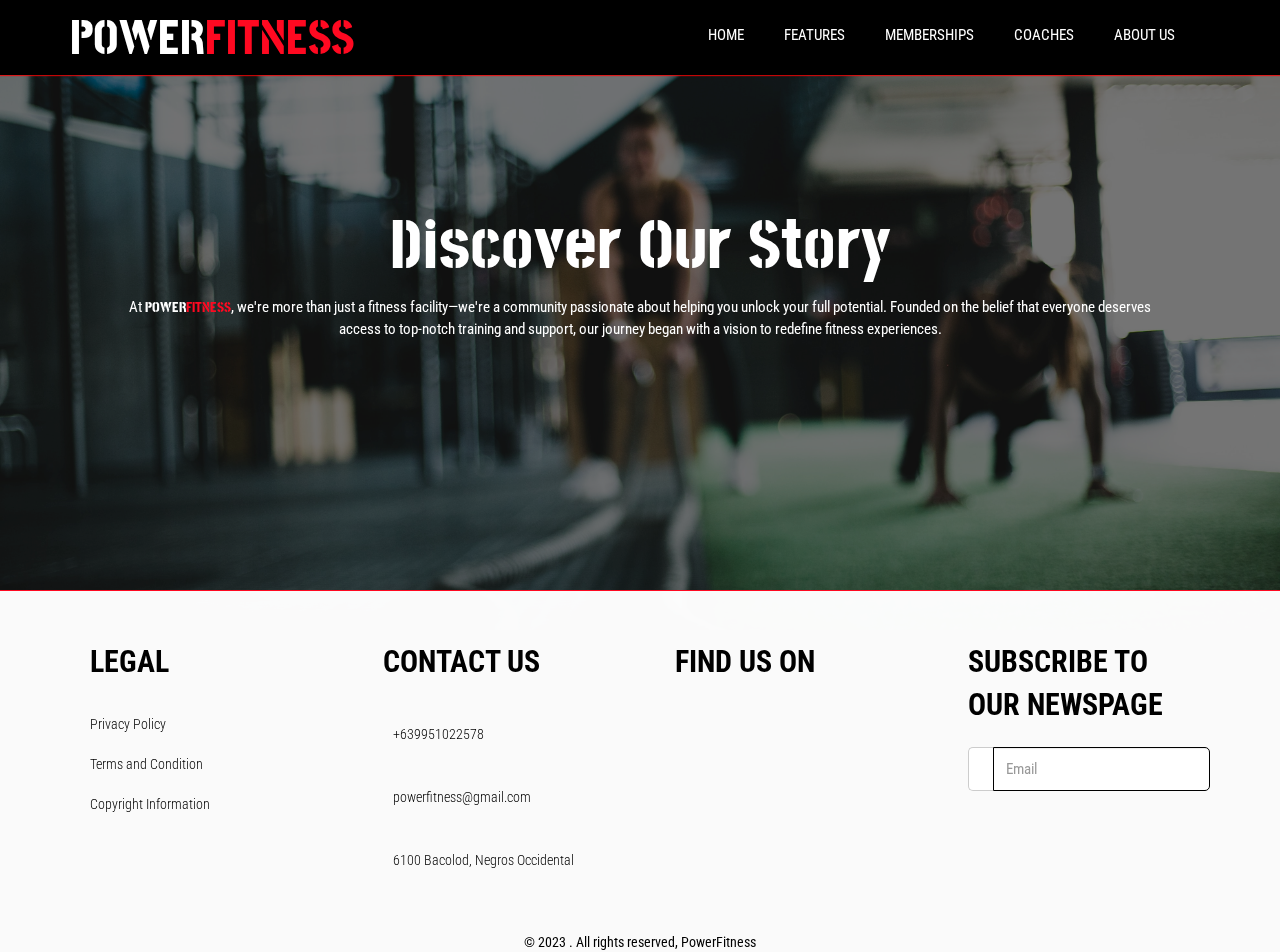
==== about-us.html @ 97500b66 "Try" ====
<!DOCTYPE html>
<html lang="en">
  <head>
    <meta charset="UTF-8" />
    <meta name="viewport" content="width=device-width, initial-scale=1.0" />
    <title>About Us</title>

    <!-- Font Awesome Icons-->
    <link
      rel="stylesheet"
      href="https://cdnjs.cloudflare.com/ajax/libs/font-awesome/6.4.2/css/all.min.css"
      integrity="sha512-z3gLpd7yknf1YoNbCzqRKc4qyor8gaKU1qmn+CShxbuBusANI9QpRohGBreCFkKxLhei6S9CQXFEbbKuqLg0DA=="
      crossorigin="anonymous"
      referrerpolicy="no-referrer"
    />

    <!-- Bootstrap 3-->
    <link rel="stylesheet" href="https://maxcdn.bootstrapcdn.com/bootstrap/3.4.1/css/bootstrap.min.css" />
    <script src="https://ajax.googleapis.com/ajax/libs/jquery/3.7.1/jquery.min.js"></script>
    <script src="https://maxcdn.bootstrapcdn.com/bootstrap/3.4.1/js/bootstrap.min.js"></script>

    <!-- Google Font Roboto Condensed -->
    <link rel="preconnect" href="https://fonts.googleapis.com" />
    <link rel="preconnect" href="https://fonts.gstatic.com" crossorigin />
    <link href="https://fonts.googleapis.com/css2?family=Roboto+Condensed:wght@100;200;300;400;500;600;700;800;900&display=swap" rel="stylesheet" />

    <!-- CSS -->
    <link rel="stylesheet" href="/css/about-us.css" />
  </head>
  <body>
    <!-- Navbar -->
    <nav class="navbar navbar-default navbar-fixed-top">
      <div class="container">
        <div class="navbar-header">
          <button type="button" class="navbar-toggle" data-toggle="collapse" data-target="#my_navbar">
            <span class="icon-bar"></span>
            <span class="icon-bar"></span>
          </button>
          <a class="navbar-brand logo font-post font-4r" href="#myPage">POWER<span class="font-accent">FITNESS</span></a>
        </div>
        <div class="collapse navbar-collapse" id="my_navbar">
          <ul class="nav navbar-nav navbar-right font-roboto font-400 font-letter-space-0 font-1fr">
            <li><a href="#hero" class="nav-link text-center">HOME</a></li>
            <li>
              <a href="#feature" class="nav-link text-center">FEATURES</a>
            </li>
            <li>
              <a href="#membership" class="nav-link text-center">MEMBERSHIPS</a>
            </li>
            <li>
              <a href="#coaches" class="nav-link text-center">COACHES</a>
            </li>
            <li>
              <a href="/about-us.html" class="nav-link text-center">ABOUT US</a>
            </li>
            <li>
              <a href="" class="profile-icon text-center" data-toggle="modal" data-target="#myModal"> <i class="fa-regular fa-user"></i></a>
            </li>
          </ul>
        </div>
      </div>
    </nav>

    <main class="about-us" id="about-us">
      <div>
        <div class="landing">
          <div class="img-wrap">
            <img src="/images/24_Hover.jpg" alt=""> 
          </div>
          <div class="caption">
            <h1 class="font-post font-body text-center font-4r">Discover Our Story</h1>
            <p class="font-body font-roboto text-center font-1fr">At <span class="font-post">POWER<span class="font-accent">FITNESS</span></span>, we're more than just a fitness facility—we're a community passionate about helping
              you unlock your full potential. Founded on the belief that everyone
              deserves access to top-notch training and support, our journey began with a vision to redefine fitness experiences.</p>
          </div>
        </div>
      </div>
    </main>



    <!-- Footer Section -->
    <footer class="footer-section bg-white-washed">
      <div class="container">
        <div class="row">
          <div class="col-xs-12 col-lg-3 col-sm-6 col-md-3">
            <a href="#legal" data-toggle="collapse" class="font-black font-roboto font-2r font-700">
              <span class="footer-links">LEGAL<i class="glyphicon glyphicon-chevron-down font-black"> </i></span>
            </a>
            <div id="legal" class="collapse">
              <ul class="thy-list">
                <li class="font-roboto font-black font-300"><a href="" class="footer-link font-black">Privacy Policy</a></li>
                <li class="font-roboto font-black font-300"><a href="" class="footer-link font-black">Terms and Condition</a></li>
                <li class="font-roboto font-black font-300"><a href="" class="footer-link font-black">Copyright Information</a></li>
              </ul>
            </div>
          </div>
          <div class="col-xs-12 col-lg-3 col-sm-6 col-md-3">
            <a href="#contact" data-toggle="collapse" class="font-black font-roboto font-2r font-700">
              <span class="footer-links">CONTACT US<i class="glyphicon glyphicon-chevron-down font-black"> </i></span>
            </a>
            <div id="contact" class="collapse">
              <ul class="thy-list contact-list">
                <li class="font-roboto font-black font-300"><i class="fa-solid fa-phone"></i>+639951022578</li>
                <li class="font-roboto font-black font-300"><i class="fa-solid fa-mail-bulk"></i>powerfitness@gmail.com</li>
                <li class="font-roboto font-black font-300"><i class="fa-solid fa-map-location-dot"></i> 6100 Bacolod, Negros Occidental</li>
              </ul>
            </div>
          </div>
          <div class="col-xs-12 col-lg-3 col-sm-6 col-md-3">
            <a href="#social" data-toggle="collapse" class="font-black font-roboto font-2r font-700">
              <span class="footer-links">FIND US ON<i class="glyphicon glyphicon-chevron-down font-black"> </i></span>
            </a>
            <div id="social" class="collapse">
              <ul class="thy-list social-list">
                <li class="font-roboto font-black font-300">
                  <a href="" class="footer-link font-black"><i class="fa-brands fa-facebook-f"></i></a>
                </li>
                <li class="font-roboto font-black font-300">
                  <a href="" class="footer-link font-black"><i class="fa-brands fa-tiktok"></i></a>
                </li>
                <li class="font-roboto font-black font-300">
                  <a href="" class="footer-link font-black"><i class="fa-brands fa-instagram"></i></a>
                </li>
                <li class="font-roboto font-black font-300">
                  <a href="" class="footer-link font-black"><i class="fa-brands fa-twitter"></i></a>
                </li>
              </ul>
            </div>
          </div>
          <div class="col-xs-12 col-lg-3 col-sm-6 col-md-3">
            <span class="font-black font-roboto font-2r font-700 footer-links">SUBSCRIBE TO OUR NEWSPAGE</span>
            <div class="thy-list subscribe-form">
              <form action="">
                <div class="input-group">
                  <a class="input-group-addon bg-white btn"><i class="fa-solid fa-newspaper font-accent"></i></a>
                  <input id="sub" type="email" class="form-control font-roboto font-1fr" name="email" placeholder="Email" />
                </div>
              </form>
            </div>
          </div>
        </div>
      </div>
    </footer>
    <div class="bg-white-washed">
      <p class="text-center font-black margin-0 font-roboto font-3 200">© 2023 . All rights reserved, PowerFitness</p>
    </div>
  </body>
</html>
---- css/about-us.css ----
@import '/css/index.css';


/* Landing */
.landing{
  height: max-content;
  width: max-content;
  position: relative;
}

.landing .img-wrap{
  width: 100vw;
  height: 60vh;
}


.landing img{
  width: 100%;
  height: 70vh;
  object-fit: cover;
  object-position: center 50px;
  z-index: -10000;

  position: fixed;
  filter:brightness(0.5);
}

@media screen and (min-width: 992px) {
  .landing .caption h1{
    font-size: 7rem;
  }
}


.landing .caption{
  position: absolute;
  top: 50%;
  left: 50%;
  transform: translate(-50%, -50%);
  width: 80%;
}
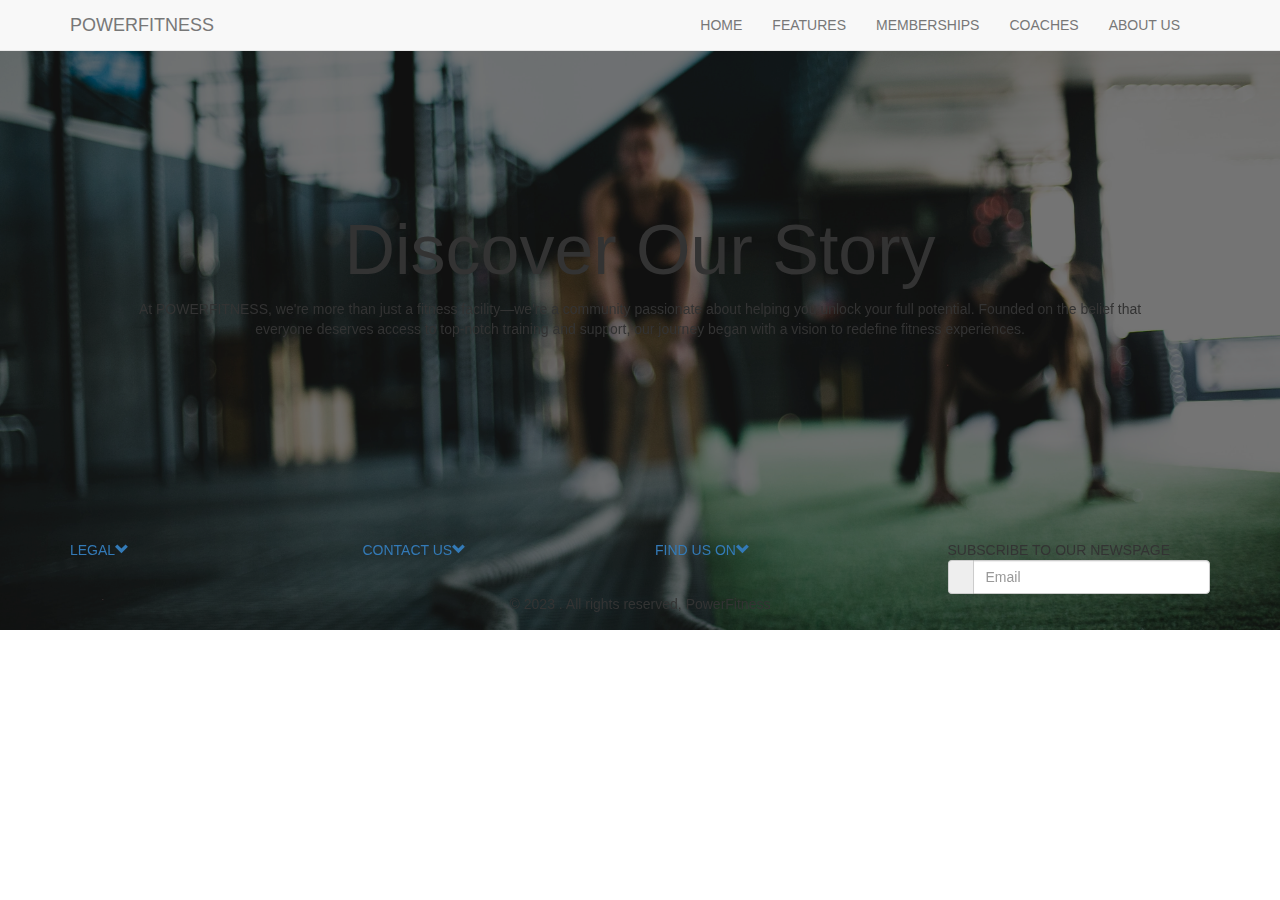
==== commit e1ca807f: "Fix Directory" ====
--- a/about-us.html
+++ b/about-us.html
@@ -65,7 +65,7 @@
       <div>
         <div class="landing">
           <div class="img-wrap">
-            <img src="/images/24_Hover.jpg" alt=""> 
+            <img src="images/24_Hover.jpg" alt=""> 
           </div>
           <div class="caption">
             <h1 class="font-post font-body text-center font-4r">Discover Our Story</h1>
--- a/css/about-us.css
+++ b/css/about-us.css
@@ -1,4 +1,4 @@
-@import '/css/index.css';
+@import 'css/index.css';
 
 
 /* Landing */
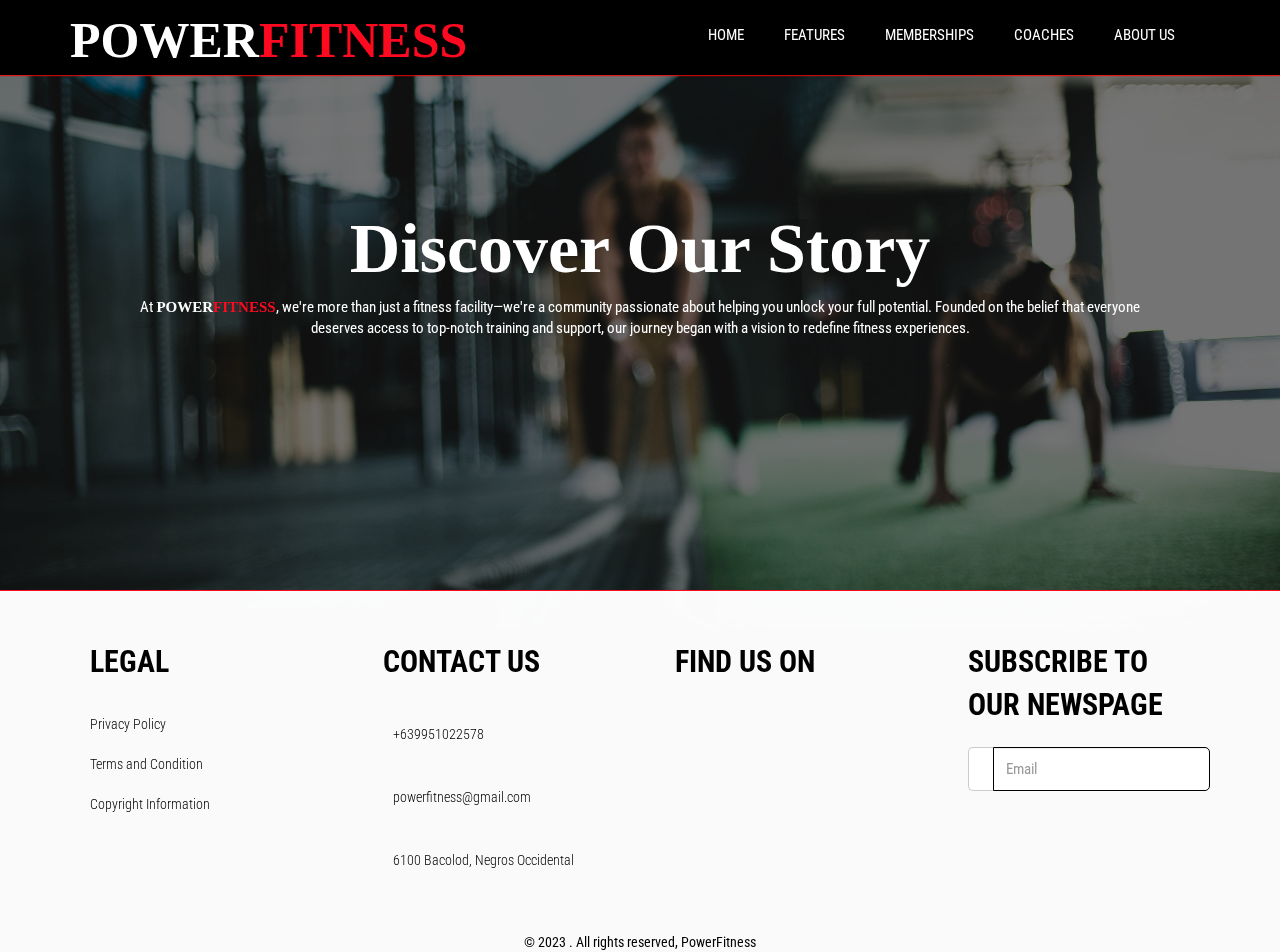
==== commit 46eb53cc: "Bugssss" ====
--- a/about-us.html
+++ b/about-us.html
@@ -25,7 +25,7 @@
     <link href="https://fonts.googleapis.com/css2?family=Roboto+Condensed:wght@100;200;300;400;500;600;700;800;900&display=swap" rel="stylesheet" />
 
     <!-- CSS -->
-    <link rel="stylesheet" href="/css/about-us.css" />
+    <link rel="stylesheet" href="css/about-us.css" />
   </head>
   <body>
     <!-- Navbar -->
--- a/css/about-us.css
+++ b/css/about-us.css
@@ -1,15 +1,12 @@
-@import 'css/index.css';
+@import '/css/index.css';
 
 
 /* Landing */
 .landing{
-  height: max-content;
-  width: max-content;
   position: relative;
 }
 
 .landing .img-wrap{
-  width: 100vw;
   height: 60vh;
 }
 
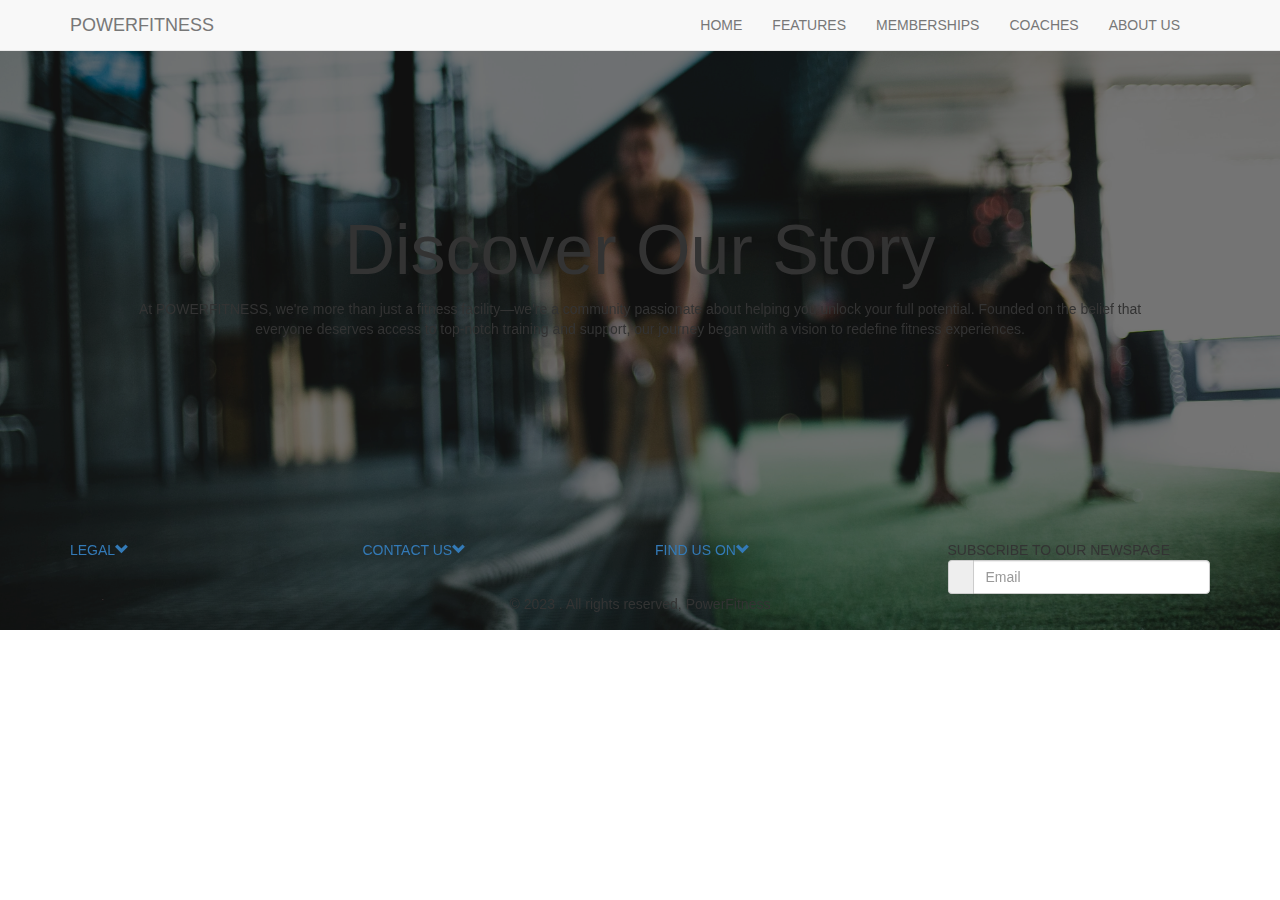
==== commit 90138bb5: "asfsfsdf" ====
--- a/about-us.html
+++ b/about-us.html
@@ -40,7 +40,7 @@
         </div>
         <div class="collapse navbar-collapse" id="my_navbar">
           <ul class="nav navbar-nav navbar-right font-roboto font-400 font-letter-space-0 font-1fr">
-            <li><a href="#hero" class="nav-link text-center">HOME</a></li>
+            <li><a href="index.html" class="nav-link text-center">HOME</a></li>
             <li>
               <a href="#feature" class="nav-link text-center">FEATURES</a>
             </li>
@@ -51,7 +51,7 @@
               <a href="#coaches" class="nav-link text-center">COACHES</a>
             </li>
             <li>
-              <a href="/about-us.html" class="nav-link text-center">ABOUT US</a>
+              <a href="about-us.html" class="nav-link text-center">ABOUT US</a>
             </li>
             <li>
               <a href="" class="profile-icon text-center" data-toggle="modal" data-target="#myModal"> <i class="fa-regular fa-user"></i></a>
--- a/css/about-us.css
+++ b/css/about-us.css
@@ -1,4 +1,4 @@
-@import '/css/index.css';
+@import 'css/index.css';
 
 
 /* Landing */
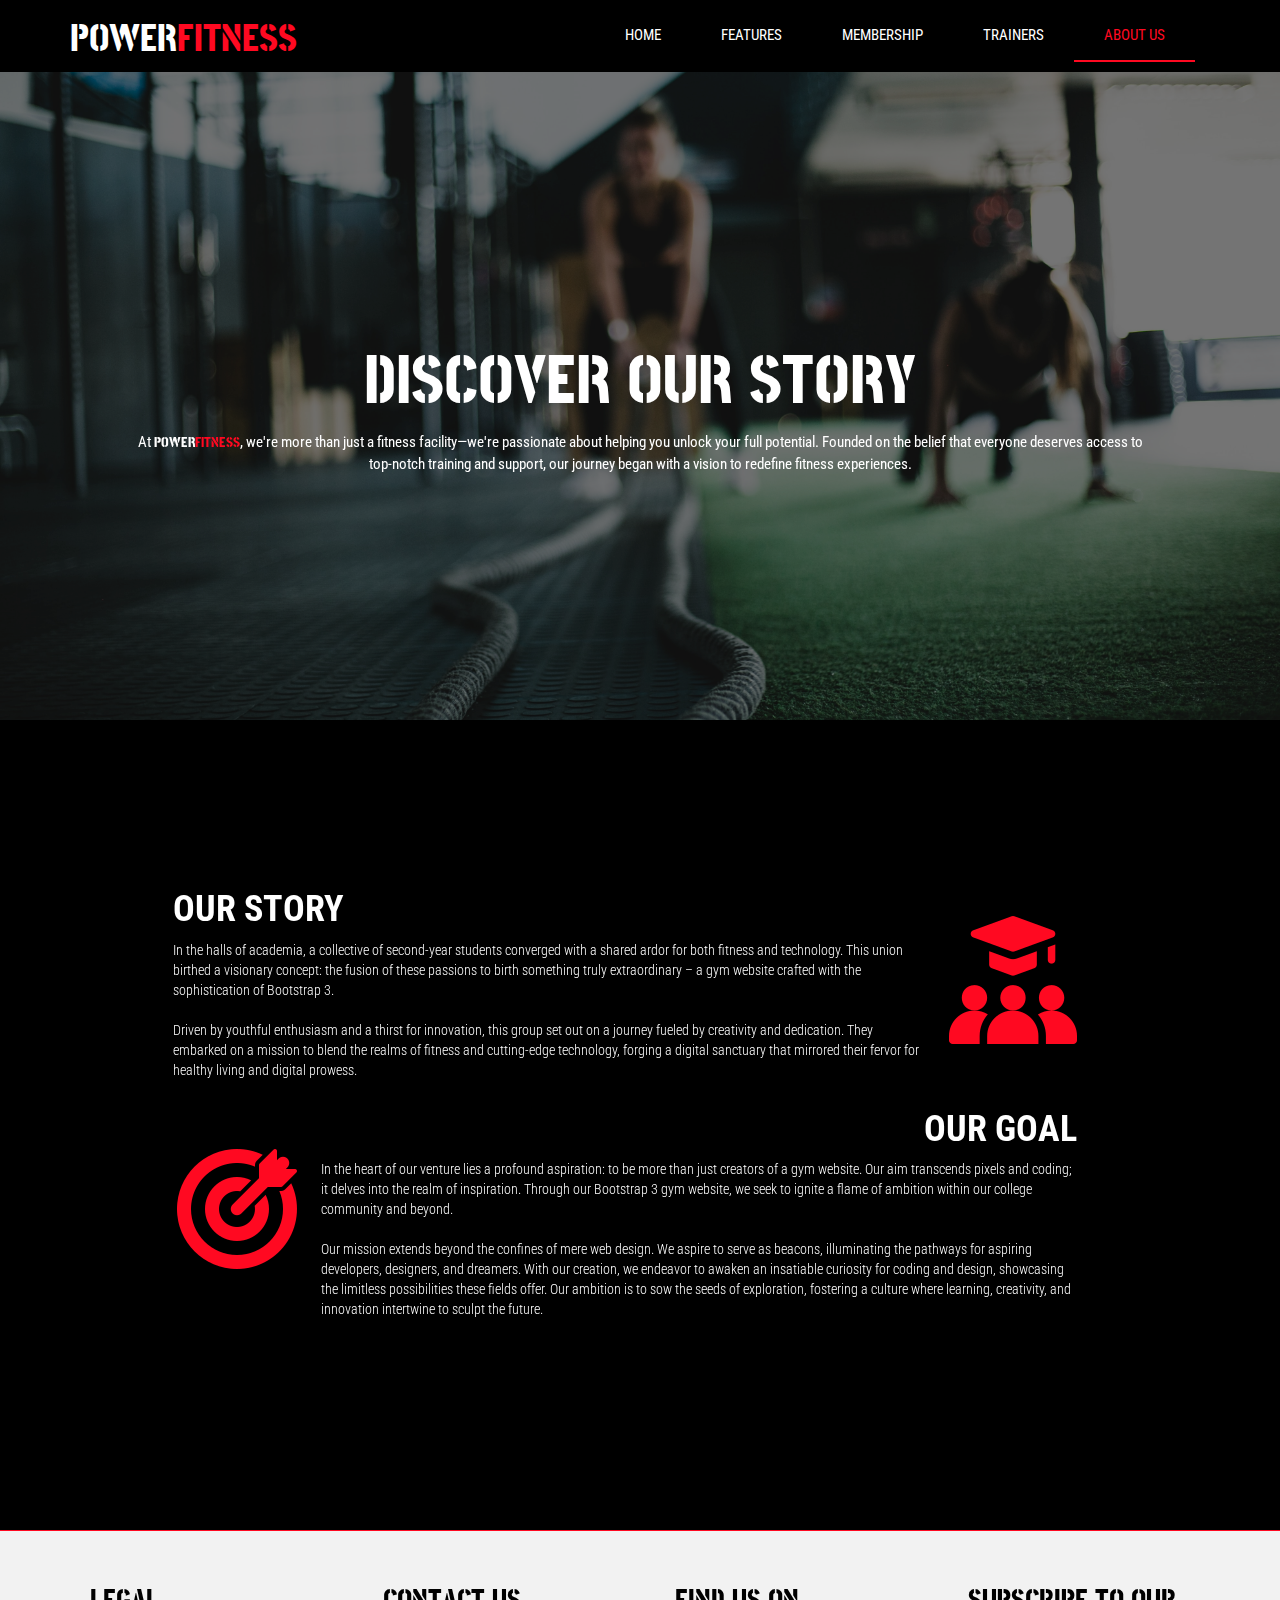
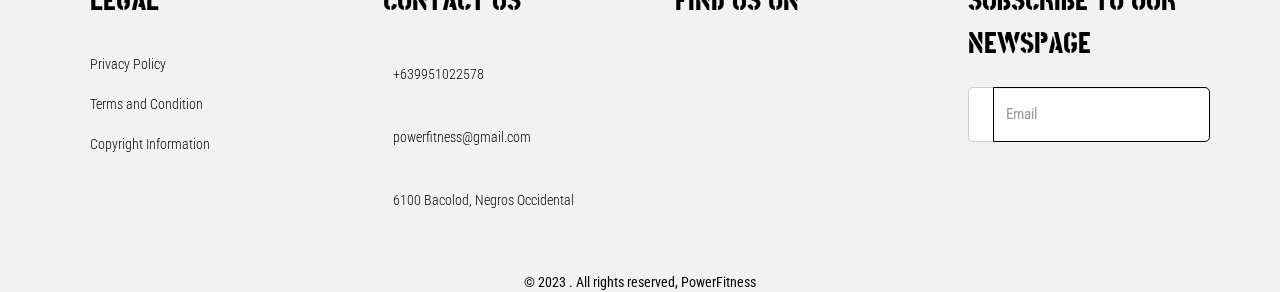
==== commit 0866b07c: "Revamp of the website for the gym.  This is a work in progress." ====
--- a/about-us.html
+++ b/about-us.html
@@ -26,35 +26,41 @@
 
     <!-- CSS -->
     <link rel="stylesheet" href="css/about-us.css" />
+
+    <!-- CSS Base -->
+    <link rel="stylesheet" href="css/__base.css" />
+    <link rel="stylesheet" href="css/__footer.css" />
+    <link rel="stylesheet" href="css/__navbar.css" />
   </head>
   <body>
-    <!-- Navbar -->
+    <!-- NAVBAR -->
     <nav class="navbar navbar-default navbar-fixed-top">
       <div class="container">
         <div class="navbar-header">
-          <button type="button" class="navbar-toggle" data-toggle="collapse" data-target="#my_navbar">
+          <button type="button" class="navbar-toggle" data-toggle="collapse" data-target="#myNavbar">
+            <span class="icon-bar"></span>
             <span class="icon-bar"></span>
             <span class="icon-bar"></span>
           </button>
-          <a class="navbar-brand logo font-post font-4r" href="#myPage">POWER<span class="font-accent">FITNESS</span></a>
+          <a class="navbar-brand logo" href="#myPage">POWER<span>FITNESS</span></a>
         </div>
-        <div class="collapse navbar-collapse" id="my_navbar">
-          <ul class="nav navbar-nav navbar-right font-roboto font-400 font-letter-space-0 font-1fr">
-            <li><a href="index.html" class="nav-link text-center">HOME</a></li>
+        <div class="collapse navbar-collapse" id="myNavbar">
+          <ul class="nav navbar-nav navbar-right">
+            <li ><a href="index.html" class="nav-link">HOME</a></li>
             <li>
-              <a href="#feature" class="nav-link text-center">FEATURES</a>
+              <a href="features.html" class="nav-link">FEATURES</a>
             </li>
             <li>
-              <a href="#membership" class="nav-link text-center">MEMBERSHIPS</a>
+              <a href="#membership" class="nav-link">MEMBERSHIP</a>
+            </li>
+            <li >
+              <a href="trainers.html" class="nav-link">TRAINERS</a>
+            </li>
+            <li class="active">
+              <a href="about-us.html" class="nav-link">ABOUT US</a>
             </li>
             <li>
-              <a href="#coaches" class="nav-link text-center">COACHES</a>
-            </li>
-            <li>
-              <a href="about-us.html" class="nav-link text-center">ABOUT US</a>
-            </li>
-            <li>
-              <a href="" class="profile-icon text-center" data-toggle="modal" data-target="#myModal"> <i class="fa-regular fa-user"></i></a>
+              <a href="sign-up.html" class="profile-icon"> <i class="fa-regular fa-user"></i></a>
             </li>
           </ul>
         </div>
@@ -65,22 +71,61 @@
       <div>
         <div class="landing">
           <div class="img-wrap">
-            <img src="images/24_Hover.jpg" alt=""> 
+            <img src="images/24_Hover.jpg" alt="" />
           </div>
           <div class="caption">
-            <h1 class="font-post font-body text-center font-4r">Discover Our Story</h1>
-            <p class="font-body font-roboto text-center font-1fr">At <span class="font-post">POWER<span class="font-accent">FITNESS</span></span>, we're more than just a fitness facility—we're a community passionate about helping
-              you unlock your full potential. Founded on the belief that everyone
-              deserves access to top-notch training and support, our journey began with a vision to redefine fitness experiences.</p>
+            <h1 class="ff-header font-body text-center font-4r text-uppercase fw-300">Discover Our Story</h1>
+            <p class="ff-body font-roboto f-clr-white text-center font-1fr">
+              At <span class="font-post">POWER<span class="font-accent">FITNESS</span></span
+              >, we're more than just a fitness facility—we're passionate about helping you unlock your full potential. Founded on the belief that
+              everyone deserves access to top-notch training and support, our journey began with a vision to redefine fitness experiences.
+            </p>
           </div>
         </div>
       </div>
     </main>
 
-
+    <section class="background-black story">
+      <div class="row">
+        <div class="col-md-12">
+          <div>
+            <h1>OUR STORY</h1>
+            <p>
+              In the halls of academia, a collective of second-year students converged with a shared ardor for both fitness and technology. This union
+              birthed a visionary concept: the fusion of these passions to birth something truly extraordinary – a gym website crafted with the
+              sophistication of Bootstrap 3. <br /><br />
+              Driven by youthful enthusiasm and a thirst for innovation, this group set out on a journey fueled by creativity and dedication. They
+              embarked on a mission to blend the realms of fitness and cutting-edge technology, forging a digital sanctuary that mirrored their fervor
+              for healthy living and digital prowess.
+            </p>
+          </div>
+          <div>
+            <img src="images/icons/education.png" alt="" />
+          </div>
+        </div>
+        <div class="col-md-12">
+          <div>
+            <img src="images/icons/target.png" alt="" />
+          </div>
+          <div>
+            <h1 class="text-right">OUR GOAL</h1>
+            <p>
+              In the heart of our venture lies a profound aspiration: to be more than just creators of a gym website. Our aim transcends pixels and
+              coding; it delves into the realm of inspiration. Through our Bootstrap 3 gym website, we seek to ignite a flame of ambition within our
+              college community and beyond.
+              <br /><br />
+              Our mission extends beyond the confines of mere web design. We aspire to serve as beacons, illuminating the pathways for aspiring
+              developers, designers, and dreamers. With our creation, we endeavor to awaken an insatiable curiosity for coding and design, showcasing
+              the limitless possibilities these fields offer. Our ambition is to sow the seeds of exploration, fostering a culture where learning,
+              creativity, and innovation intertwine to sculpt the future.
+            </p>
+          </div>
+        </div>
+      </div>
+    </section>
 
     <!-- Footer Section -->
-    <footer class="footer-section bg-white-washed">
+    <footer class="footer-section bg-white-washed margin-0">
       <div class="container">
         <div class="row">
           <div class="col-xs-12 col-lg-3 col-sm-6 col-md-3">
--- a/css/about-us.css
+++ b/css/about-us.css
@@ -1,38 +1,95 @@
-@import 'css/index.css';
-
-
 /* Landing */
-.landing{
+.landing {
   position: relative;
 }
 
-.landing .img-wrap{
-  height: 60vh;
+.landing .img-wrap {
+  height: 90vh;
 }
 
-
-.landing img{
+.landing img {
   width: 100%;
-  height: 70vh;
+  height: 80vh;
   object-fit: cover;
   object-position: center 50px;
   z-index: -10000;
 
   position: fixed;
-  filter:brightness(0.5);
+  filter: brightness(0.5);
 }
 
 @media screen and (min-width: 992px) {
-  .landing .caption h1{
+  .landing .caption h1 {
     font-size: 7rem;
   }
 }
 
-
-.landing .caption{
+.landing .caption {
   position: absolute;
   top: 50%;
   left: 50%;
   transform: translate(-50%, -50%);
   width: 80%;
-}+}
+
+/* Story */
+.story {
+  height: fit-content;
+  min-height: 80vh;
+  padding: 1rem;
+  padding-top: 6rem;
+}
+
+.story .row {
+  width: 100%;
+}
+
+.story .col-md-12 {
+  padding: 0;
+  display: flex;
+  align-items: center;
+  justify-content: center;
+  gap: 2rem;
+
+  color: var(--text-body);
+  font-family: var(--body);
+}
+
+.story .col-md-12 h1 {
+  font-weight: 700;
+}
+
+.story .col-md-12 p {
+  font-weight: 300;
+}
+
+.story .row .col-md-12:first-child div:first-child,
+.story .row .col-md-12:nth-child(2) div:nth-child(2) {
+  width: 60%;
+}
+
+@media screen and (max-width: 992px) {
+  .story {
+    padding: 2rem;
+  }
+
+  .story .row {
+    display: grid;
+    place-content: center;
+  }
+
+  .story .col-md-12 {
+    flex-direction: column;
+    margin-bottom: 5rem;
+    text-align: justify;
+  }
+
+  .story .col-md-12 > * {
+    margin-left: 3rem;
+  }
+
+  .story .row .col-md-12:first-child div:first-child,
+  .story .row .col-md-12:nth-child(2) div:nth-child(2) {
+    width: 100%;
+  }
+}
--- a/css/__base.css
+++ b/css/__base.css
@@ -0,0 +1,170 @@
+/* Imports Fonts */
+@import url('https://fonts.googleapis.com/css2?family=Roboto+Condensed:wght@100;200;300;400;500;600;700;800;900&display=swap');
+
+/* Reset All*/
+* {
+  margin: 0;
+  padding: 0;
+  box-sizing: border-box;
+  scroll-behavior: smooth;
+}
+
+/* Use locally stored font */
+@font-face {
+  font-family: "Post No Bills Colombo ExtraBold Regular";
+  font-style: normal;
+  font-weight: normal;
+  src: url("/fonts/PostNoBillsColombo-ExtraBold.woff");
+}
+
+/* Custom Properties */
+:root {
+    --text-body-accent: #ff0921;
+    --text-body: #ffffff;
+    --text-black:#000;
+    --bg-black: #000000;
+    --bg-white:#ffff;
+    --header: "Post No Bills Colombo ExtraBold Regular";
+    --body: 'Roboto Condensed', sans-serif;
+}
+
+
+/* Default Style Tags*/
+body {
+  background-color: var(--bg-black);
+  overflow-x: hidden;
+}
+
+a {
+  text-decoration: none;
+  color: var(--text-body);
+}
+
+
+/* Custom Classes */
+.background-black{
+    background-color: var(--bg-black);
+}
+
+.background-white{
+    background-color: white;
+}
+
+
+/* Old Font Color and Family Classess*/
+.body-font {
+  font-family: var(--body);
+}
+
+.header-font {
+  font-family: var(--header);
+}
+
+.accent-font {
+  color: var(--text-body-accent);
+}
+
+.body-font {
+  color: var(--text-body);
+}
+
+.font-body{
+  font-family: var(--body);
+}
+
+.font-header{
+  font-family: var(--header);
+}
+
+.font-white{
+  color: var(--text-body);
+}
+
+.font-accent{
+  color: var(--text-body-accent);
+}
+
+.font-black{
+  color: var(--bg-black);
+}
+
+/* New */
+.ff-body{
+  font-family: var(--body) !important;
+}
+
+.ff-header{
+  font-family: var(--header) !important;
+}
+
+.f-clr-accent{
+  color: var(--text-body-accent) !important;
+}
+
+.f-clr-white{
+  color: white;
+}
+
+.f-clr-black{
+  color: black;
+}
+
+.fw-100 {
+  font-weight: 100;
+}
+
+.fw-300 {
+  font-weight: 300;
+}
+
+.fw-700 {
+  font-weight: 700;
+}
+
+.fw-900 {
+  font-weight: 900;
+}
+
+.fr-05{
+  font-size: 0.5rem;
+}
+
+.fr-1 {
+  font-size: 1rem;
+}
+
+.fr-2 {
+  font-size: 2rem !important;
+}
+
+.fr-3 {
+  font-size: 3rem !important;
+}
+
+.fr-4 {
+  font-size: 4rem !important;
+}
+
+.fr-5 {
+  font-size: 5rem !important;
+}
+
+.fr-6 {
+  font-size: 6rem;
+}
+
+.fr-7{
+  font-size: 7rem;
+}
+
+.fr-8{
+  font-size: 8rem;
+}
+
+.margin-0{
+    margin: 0;
+}
+
+.padding{
+    padding: 0;
+}--- a/css/__footer.css
+++ b/css/__footer.css
@@ -0,0 +1,222 @@
+
+/* Colors */
+:root {
+  --accent: rgba(255, 9, 33, 1);
+  --black: rgba(0, 0, 0, 1);
+  --white: rgba(255, 255, 255, 1);
+}
+
+li{
+  list-style-type: none;
+}
+
+a{
+  text-decoration: none !important;
+}
+
+/* Background */
+.bg-accent {
+  background-color: var(--accent) !important;
+}
+
+.bg-white {
+  background-color: var(--white) !important;
+}
+
+.bg-white-washed {
+  background-color: rgba(255, 255, 255, 0.95);
+}
+
+.bg-black {
+  background-color: var(--black) !important;
+}
+
+/* Margin & Padding */
+.padding-0 {
+  padding: 0 !important ;
+}
+
+.margin-0 {
+  margin: 0 !important;
+}
+
+/* Fonts */
+.font-accent {
+  color: var(--accent) !important;
+}
+
+.font-body {
+  color: var(--white) !important;
+}
+
+.font-black {
+  color: var(--black) !important;
+}
+
+.font-roboto {
+  font-family: "Roboto Condensed", sans-serif;
+}
+
+.font-post {
+  font-family: "Post No Bills Colombo";
+  font-weight: 700;
+}
+
+@font-face {
+  font-family: "Post No Bills Colombo";
+  src: url("../fonts/PostNoBillsColombo-ExtraBold.woff");
+}
+.font-100 {
+  font-weight: 100;
+}
+.font-200 {
+  font-weight: 200;
+}
+.font-300 {
+  font-weight: 300;
+}
+.font-400 {
+  font-weight: 400;
+}
+.font-500 {
+  font-weight: 500;
+}
+.font-600 {
+  font-weight: 600;
+}
+.font-700 {
+  font-weight: 700;
+}
+.font-800 {
+  font-weight: 800;
+}
+.font-900 {
+  font-weight: 900;
+}
+
+.font-1r {
+  font-size: calc(1rem + 0.3vw);
+}
+.font-1fr {
+  font-size: 1.5rem;
+}
+.font-2r {
+  font-size: 2rem;
+}
+.font-3r {
+  font-size: 3rem;
+}
+.font-4r {
+  font-size: 4rem;
+}
+.font-5r {
+  font-size: 5rem;
+}
+.font-6r {
+  font-size: 6rem;
+}
+.font-7r {
+  font-size: 7rem;
+}
+
+.font-letter-space-0 {
+  letter-spacing: 0;
+}
+
+
+/* Footer */
+.footer-section {
+  margin-top: 50px;
+  border-top: 1px solid var(--accent);
+  padding-block: 3rem;
+}
+
+.footer-links {
+  width: 100%;
+  display: flex;
+  justify-content: space-between;
+  align-items: center;
+  padding: 2rem;
+
+  font-family: var(--header);
+  font-size: 3rem !important;
+}
+
+.footer-links .glyphicon:active {
+  transform: rotate(180deg);
+}
+
+.footer-link:hover {
+  color: var(--accent) !important;
+}
+
+.social-list {
+  display: flex;
+  flex-direction: row !important;
+}
+
+.social-list .fa-brands {
+  font-size: 4rem;
+  padding-right: 2rem;
+}
+
+.thy-list {
+  display: flex;
+  flex-direction: column;
+  align-items: start;
+  padding: 0;
+  padding-left: 2rem;
+}
+
+.thy-list li {
+  padding-block: 1rem;
+}
+
+.contact-list i {
+  font-size: 3rem;
+  padding-right: 10px;
+  vertical-align: middle;
+}
+
+.copyright {
+  width: 100%;
+  padding: 0;
+}
+
+.subscribe-form {
+  display: flex;
+  flex-direction: row;
+  align-items: start;
+  justify-content: start;
+}
+
+.subscribe-form .fa-solid {
+  font-size: 3rem;
+  color: var(--white);
+}
+
+.subscribe-form a {
+  border-radius: 5px 0px 0px 5px;
+}
+
+.subscribe-form #sub {
+  height: 55.33px;
+  border: 1px var(--black) solid;
+  border-radius: 0px 5px 5px 0;
+}
+
+
+
+@media screen and (min-width: 992px) {
+  .footer-section .glyphicon {
+    display: none;
+  }
+
+  .footer-section .collapse {
+    display: block;
+  }
+
+  .footer-links {
+    font-size: 3rem;
+  }
+}--- a/css/__navbar.css
+++ b/css/__navbar.css
@@ -0,0 +1,134 @@
+@import url('/css/__base.css');
+
+
+
+.logo {
+  font-family: var(--header);
+  color: var(--text-body);
+}
+
+.logo span {
+  color: var(--text-body-accent);
+}
+
+.logo:hover {
+  text-decoration: none;
+  color: white;
+}
+
+/* Nav Bar */
+.navbar {
+  padding-block: 1rem;
+  margin-bottom: 0;
+  background-color: var(--bg-black);
+  z-index: 9999;
+  border: 0;
+  font-size: 12px !important;
+  line-height: 1.42857143 !important;
+  letter-spacing: 4px;
+  border-radius: 0;
+  font-family: Montserrat, sans-serif;
+}
+.navbar li a,
+.navbar .navbar-brand {
+  text-align: center;
+  font-family: var(--body);
+  font-weight: 400;
+  color: var(--text-body) !important;
+}
+
+.navbar-nav li a{
+  border-bottom: 2px transparent solid !important;
+}
+
+.navbar-nav li a:hover,
+.navbar-nav li.active a {
+  color: var(--text-body-accent) !important;
+  background-color: transparent !important;
+  border-bottom: 2px var(--text-body-accent) solid !important;
+}
+
+.profile-icon{
+  height: 51.5px !important;
+}
+
+.active{
+  color: var(--text-body-accent) !important;
+  background-color: transparent !important;
+  }
+
+.navbar-default .navbar-toggle {
+  border-color: transparent;
+  background-color: transparent !important;
+}
+
+.navbar-brand {
+  letter-spacing: 0;
+  font-family: var(--header) !important;
+  font-size: 2.5rem;
+  padding-top: 20px;
+}
+
+.navbar-nav .nav-link {
+  font-weight: 400;
+  letter-spacing: 0;
+  padding-inline: 3rem;
+  font-size: 1.5rem;
+}
+
+.navbar-nav .profile-icon {
+  font-size: 2rem;
+  height: 50px;
+}
+
+@media (max-width: 768px) {
+  .navbar-brand {
+      padding-top: 15px;
+  }
+}
+
+@media (min-width: 992px) {
+  .navbar-brand {
+      font-size: 4rem;
+  }
+}
+
+/* Collapse the navbar early */
+@media (max-width: 1000px) {
+  .navbar-header {
+      float: none;
+  }
+  .navbar-left,
+  .navbar-right {
+      float: none !important;
+  }
+  .navbar-toggle {
+      display: block;
+  }
+  .navbar-collapse {
+      border-top: 1px solid transparent;
+      box-shadow: inset 0 1px 0 rgba(255, 255, 255, 0.1);
+  }
+  .navbar-fixed-top {
+      top: 0;
+      border-width: 0 0 1px;
+  }
+  .navbar-collapse.collapse {
+      display: none !important;
+  }
+  .navbar-nav {
+      float: none !important;
+      margin-top: 7.5px;
+  }
+  .navbar-nav > li {
+      float: none;
+  }
+  .navbar-nav > li > a {
+      padding-top: 10px;
+      padding-bottom: 10px;
+  }
+  .collapse.in {
+      display: block !important;
+  }
+}
+/* End of Nav Bar */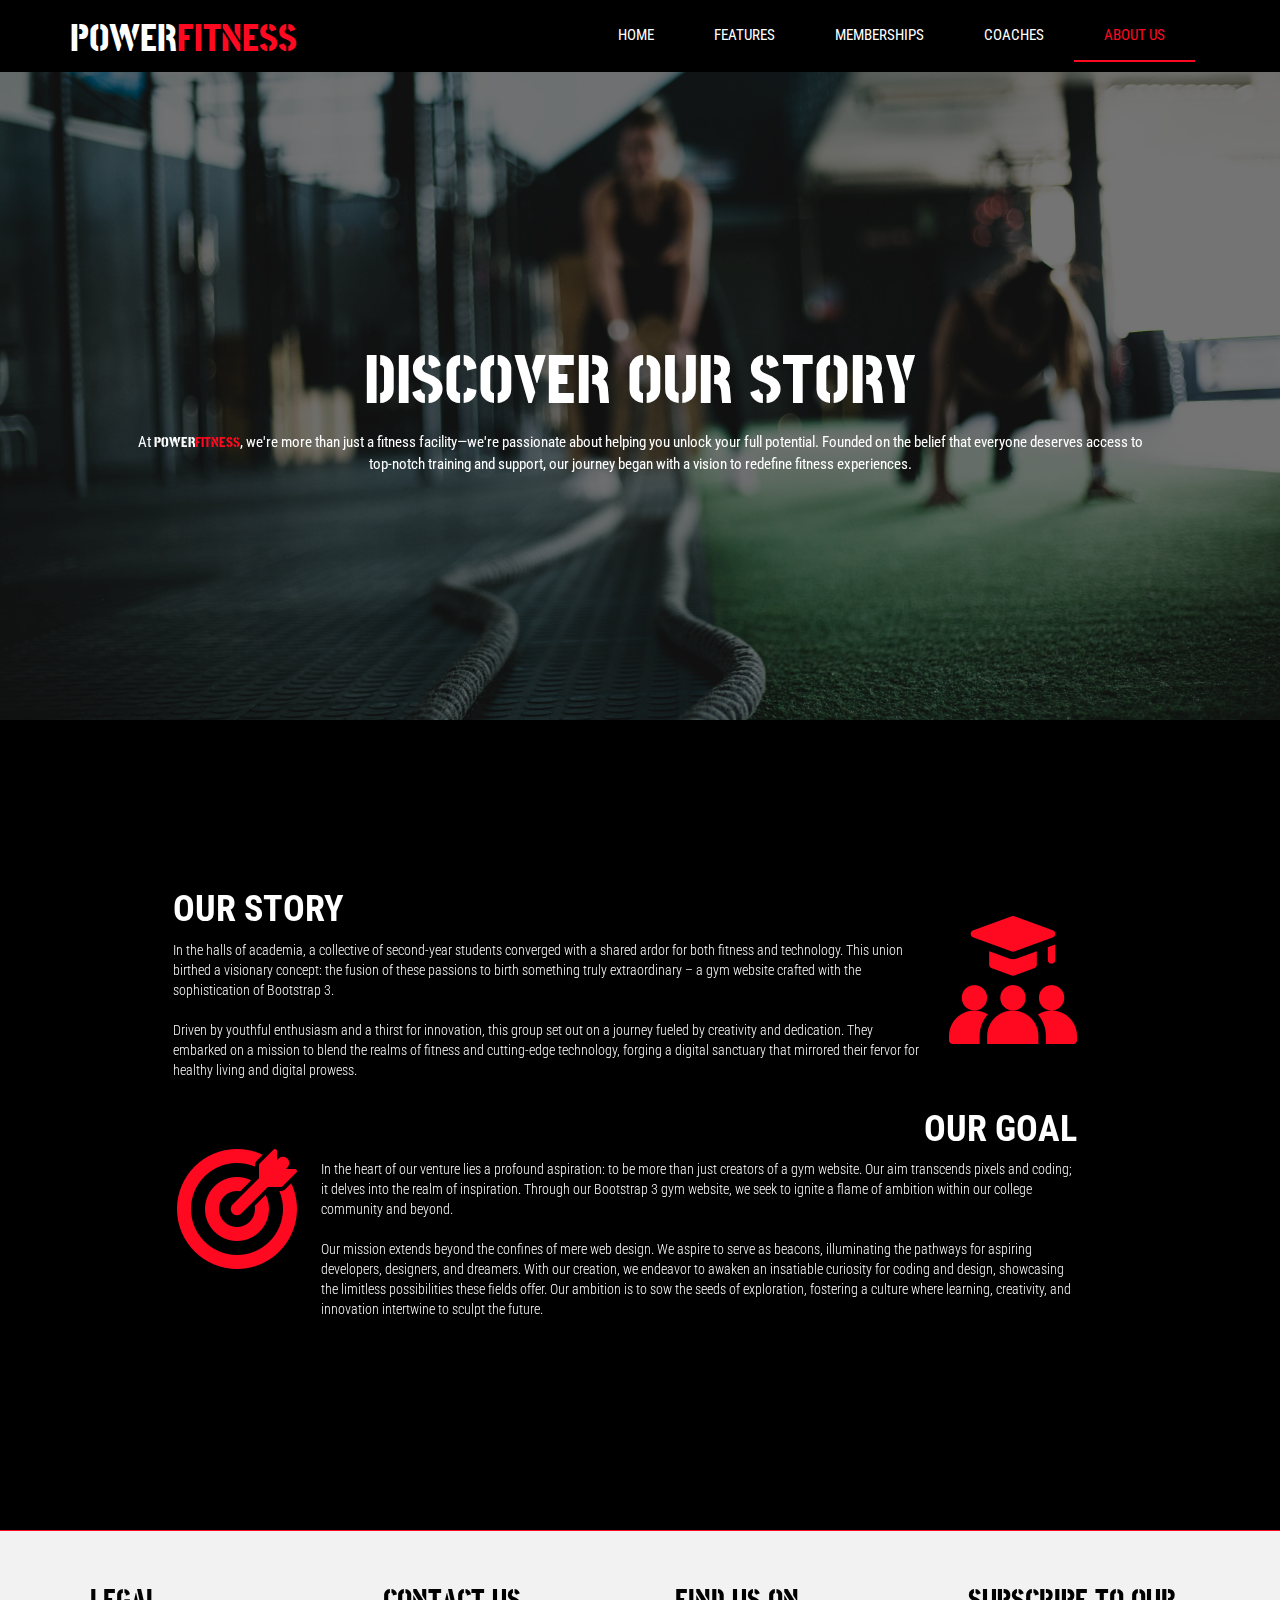
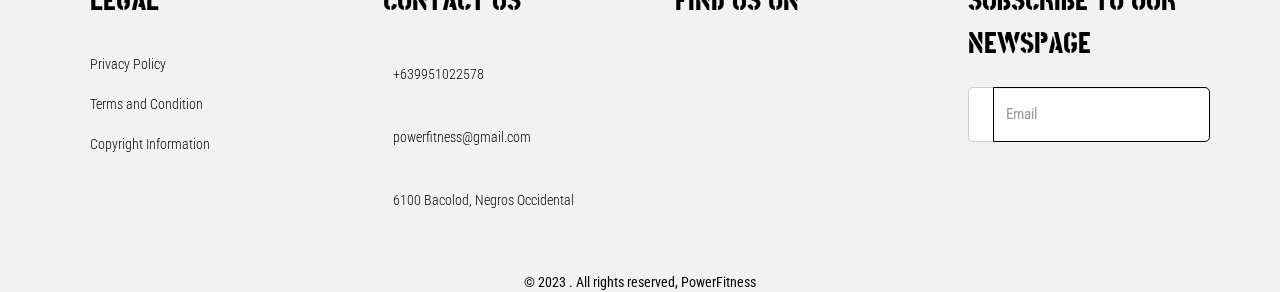
==== commit 029c4dc0: "Fix Bug" ====
--- a/about-us.html
+++ b/about-us.html
@@ -33,34 +33,33 @@
     <link rel="stylesheet" href="css/__navbar.css" />
   </head>
   <body>
-    <!-- NAVBAR -->
+    <!-- Navbar -->
     <nav class="navbar navbar-default navbar-fixed-top">
       <div class="container">
         <div class="navbar-header">
-          <button type="button" class="navbar-toggle" data-toggle="collapse" data-target="#myNavbar">
-            <span class="icon-bar"></span>
+          <button type="button" class="navbar-toggle" data-toggle="collapse" data-target="#my_navbar">
             <span class="icon-bar"></span>
             <span class="icon-bar"></span>
           </button>
-          <a class="navbar-brand logo" href="#myPage">POWER<span>FITNESS</span></a>
+          <a class="navbar-brand logo font-post font-4r font-700 font-letter-space-0" href="#myPage">POWER<span class="font-accent">FITNESS</span></a>
         </div>
-        <div class="collapse navbar-collapse" id="myNavbar">
-          <ul class="nav navbar-nav navbar-right">
-            <li ><a href="index.html" class="nav-link">HOME</a></li>
-            <li>
-              <a href="features.html" class="nav-link">FEATURES</a>
+        <div class="collapse navbar-collapse" id="my_navbar">
+          <ul class="nav navbar-nav navbar-right font-roboto font-400 font-letter-space-0 font-1fr">
+            <li ><a href="index.html" class="nav-link text-center">HOME</a></li>
+            <li >
+              <a href="features.html" class="nav-link text-center">FEATURES</a>
             </li>
             <li>
-              <a href="#membership" class="nav-link">MEMBERSHIP</a>
+              <a href="about-us.html" class="nav-link text-center">MEMBERSHIPS</a>
             </li>
-            <li >
-              <a href="trainers.html" class="nav-link">TRAINERS</a>
+            <li>
+              <a href="about-us.html" class="nav-link text-center">COACHES</a>
             </li>
             <li class="active">
-              <a href="about-us.html" class="nav-link">ABOUT US</a>
+              <a href="about-us.html" class="nav-link text-center">ABOUT US</a>
             </li>
             <li>
-              <a href="sign-up.html" class="profile-icon"> <i class="fa-regular fa-user"></i></a>
+              <a href="" class="profile-icon text-center" data-toggle="modal" data-target="#myModal"> <i class="fa-regular fa-user"></i></a>
             </li>
           </ul>
         </div>
